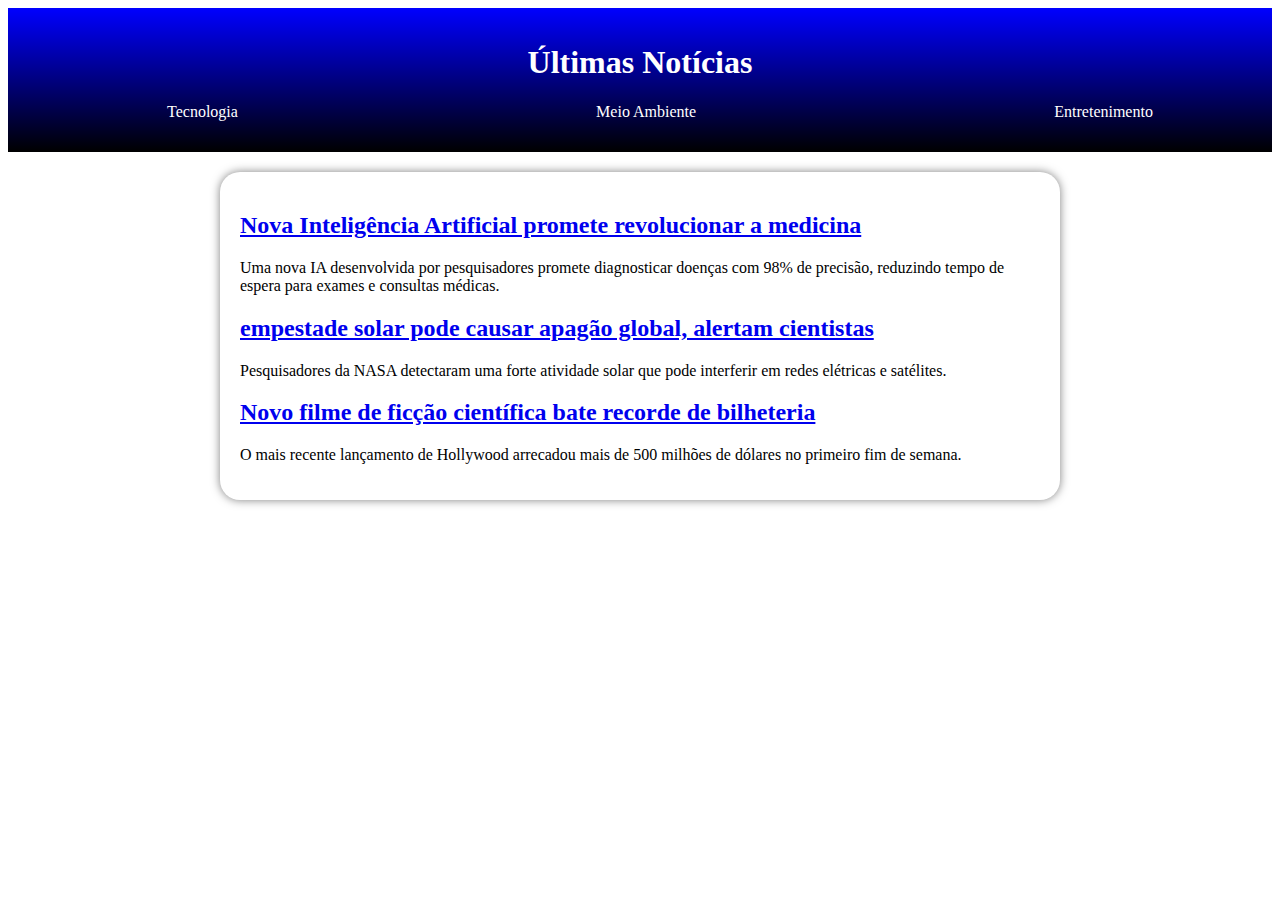
==== index.html @ 5bf2cc80 "Initial commit" ====
<!DOCTYPE html>
<html lang="pt-BR">

<head>
    <meta charset="UTF-8">
    <meta name="viewport" content="width=device-width, initial-scale=1.0">
    <title>Notícias</title>
    <link rel="stylesheet" href="style.css">
</head>

<body>
    <header>
        <h1>Últimas Notícias</h1>
        <div class="topicos">
            <ul>
                <li><a href="tecnologia.html">Tecnologia</a></li>
                <li><a href="ambiente.html">Meio Ambiente</a></li>
                <li><a href="entretenimento.html">Entretenimento</a></li>
            </ul>
        </div>
    </header>

    <main>
        <section class="noticias">
            <div>
                <article class="noticia">
                    <h2> <a href="tecnologia.html">Nova Inteligência Artificial promete revolucionar a medicina</a></h2>
                    <p>Uma nova IA desenvolvida por pesquisadores promete diagnosticar doenças com 98% de precisão,
                        reduzindo tempo de espera
                        para exames e consultas médicas.</p>

                </article>
            </div>
            <div>
                <article class="noticia">
                    <h2> <a href="ambiente.html">empestade solar pode causar apagão global, alertam cientistas</a></h2>
                    <p>Pesquisadores da NASA detectaram uma forte atividade solar que pode interferir em redes elétricas
                        e satélites.</p>

                </article>
            </div>
            <div>
                <article class="noticia">
                    <h2> <a href="entretenimento.html">Novo filme de ficção científica bate recorde de bilheteria</a>
                    </h2>
                    <p>O mais recente lançamento de Hollywood arrecadou mais de 500 milhões de dólares no primeiro fim
                        de semana.</p>

                </article>
            </div>
        </section>
    </main>


</body>

</html>
---- style.css ----
.topicos ul {

  list-style: none;
  display: flex;
  justify-content: center;
  align-items: center;
  gap: 30%;
}
.topicos ul li {
  display: inline;
}
.topicos ul li a{
    text-decoration: none;
    color: white;

}
main {
    max-width: 800px;
    margin: 20px auto;
    padding: 20px;
    background: rgb(255, 255, 255);
    box-shadow: 0px 0px 10px rgba(0, 0, 0, 0.5);
    border-radius: 20px;
}
header {
    background: linear-gradient(to top, black, blue);
    color: white;
    padding: 15px;
    text-align: center;
    
}
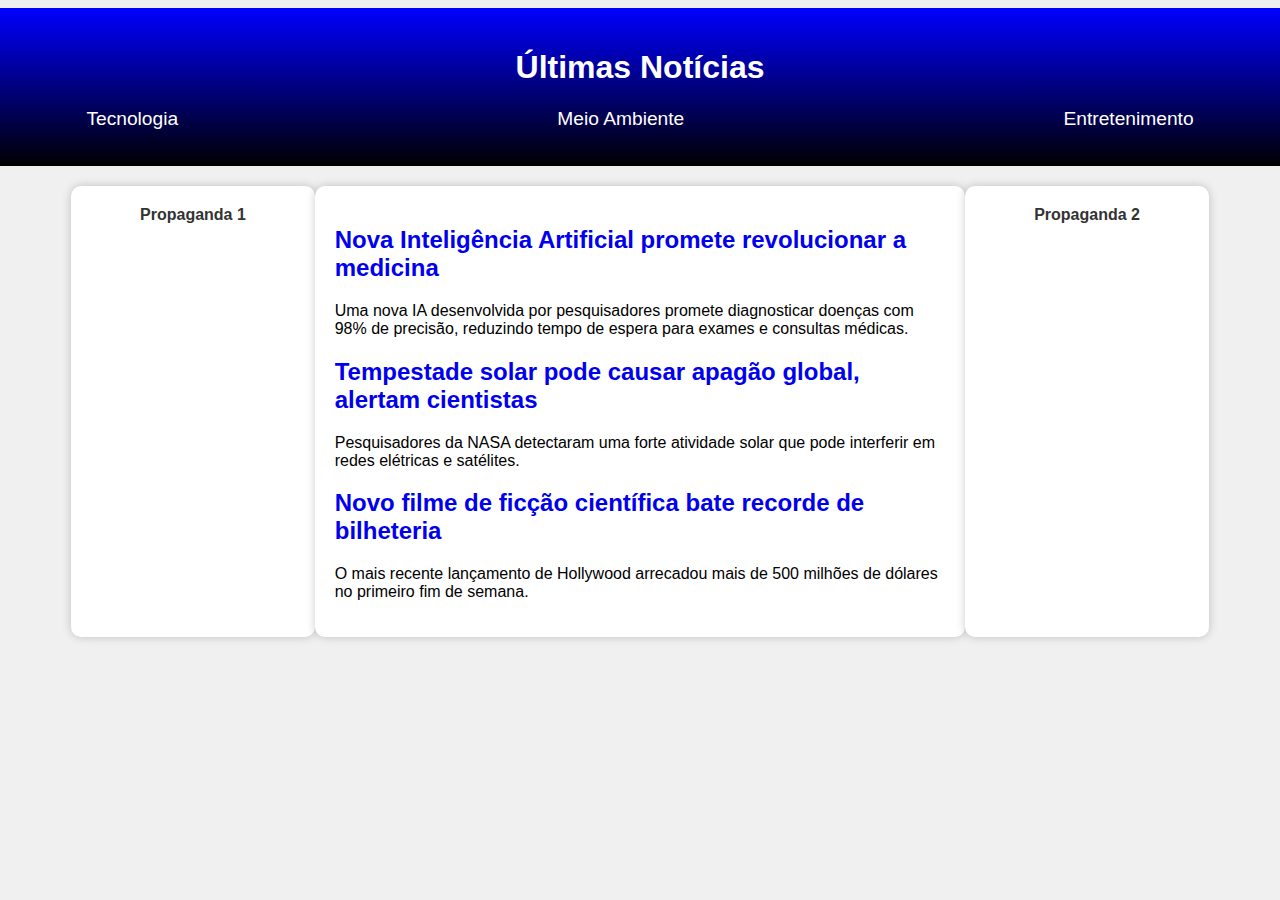
==== commit 2c5cbe4e: "dor de cabeca com css" ====
--- a/index.html
+++ b/index.html
@@ -1,57 +1,66 @@
 <!DOCTYPE html>
 <html lang="pt-BR">
+  <head>
+    <meta charset="UTF-8" />
+    <meta name="viewport" content="width=device-width, initial-scale=1.0" />
+    <title>Notícias</title>
+    <link rel="stylesheet" href="style.css" />
+  </head>
 
-<head>
-    <meta charset="UTF-8">
-    <meta name="viewport" content="width=device-width, initial-scale=1.0">
-    <title>Notícias</title>
-    <link rel="stylesheet" href="style.css">
-</head>
+  <body>
+    <header class="topicos">
+    
+      <h1>Últimas Notícias</h1>
+    
+        <ul>
+          <li><a href="tecnologia.html">Tecnologia</a></li>
+          <li><a href="ambiente.html">Meio Ambiente</a></li>
+          <li><a href="entretenimento.html">Entretenimento</a></li>
+        </ul>
 
-<body>
-    <header>
-        <h1>Últimas Notícias</h1>
-        <div class="topicos">
-            <ul>
-                <li><a href="tecnologia.html">Tecnologia</a></li>
-                <li><a href="ambiente.html">Meio Ambiente</a></li>
-                <li><a href="entretenimento.html">Entretenimento</a></li>
-            </ul>
-        </div>
     </header>
 
-    <main>
+    <div class="container">
+      <aside class="propaganda">Propaganda 1</aside>
+      
+      <main class="conteudo">
         <section class="noticias">
-            <div>
-                <article class="noticia">
-                    <h2> <a href="tecnologia.html">Nova Inteligência Artificial promete revolucionar a medicina</a></h2>
-                    <p>Uma nova IA desenvolvida por pesquisadores promete diagnosticar doenças com 98% de precisão,
-                        reduzindo tempo de espera
-                        para exames e consultas médicas.</p>
+          <div class="topicosNot">
+            <article class="noticia">
+              <h2>
+                <a href="tecnologia.html">Nova Inteligência Artificial promete revolucionar a medicina</a>
+              </h2>
+              <p>
+                Uma nova IA desenvolvida por pesquisadores promete diagnosticar
+                doenças com 98% de precisão, reduzindo tempo de espera para exames
+                e consultas médicas.
+              </p>
+            </article>
 
-                </article>
-            </div>
-            <div>
-                <article class="noticia">
-                    <h2> <a href="ambiente.html">empestade solar pode causar apagão global, alertam cientistas</a></h2>
-                    <p>Pesquisadores da NASA detectaram uma forte atividade solar que pode interferir em redes elétricas
-                        e satélites.</p>
+            <article class="noticia">
+              <h2>
+                <a href="ambiente.html">Tempestade solar pode causar apagão global, alertam cientistas</a>
+              </h2>
+              <p>
+                Pesquisadores da NASA detectaram uma forte atividade solar que
+                pode interferir em redes elétricas e satélites.
+              </p>
+            </article>
 
-                </article>
-            </div>
-            <div>
-                <article class="noticia">
-                    <h2> <a href="entretenimento.html">Novo filme de ficção científica bate recorde de bilheteria</a>
-                    </h2>
-                    <p>O mais recente lançamento de Hollywood arrecadou mais de 500 milhões de dólares no primeiro fim
-                        de semana.</p>
-
-                </article>
-            </div>
+            <article class="noticia">
+              <h2>
+                <a href="entretenimento.html">Novo filme de ficção científica bate recorde de bilheteria</a>
+              </h2>
+              <p>
+                O mais recente lançamento de Hollywood arrecadou mais de 500
+                milhões de dólares no primeiro fim de semana.
+              </p>
+            </article>
+          </div>
         </section>
-    </main>
-
-
-</body>
-
-</html>+      </main>
+      
+      <aside class="propaganda">Propaganda 2</aside>
+    </div>
+  </body>
+</html>
--- a/style.css
+++ b/style.css
@@ -1,31 +1,87 @@
-.topicos ul {
+body {
+  display: flex;
+  flex-direction: column;
+  align-items: center;
+  background-color: #f0f0f0;
+  font-family: Arial, sans-serif;
+}
 
+.container {
+  display: flex;
+  width: 90%;
+  max-width: 1200px;
+  margin-top: 20px;
+}
+
+.propaganda {
+  width: 20%;
+  background-color: #fff;
+  padding: 20px;
+  text-align: center;
+  box-shadow: 0px 0px 10px rgba(0, 0, 0, 0.2);
+  border-radius: 10px;
+  font-weight: bold;
+  color: #333;
+}
+
+.conteudo {
+  width: 60%;
+  padding: 20px;
+  background: white;
+  box-shadow: 0px 0px 10px rgba(0, 0, 0, 0.2);
+  border-radius: 10px;
+}
+.topicos{
+  width: 100%;
+  background: linear-gradient(to top, black, blue);
+  color: white;
+  padding: 20px;
+  text-align: center;
+}
+.topicos ul { 
   list-style: none;
   display: flex;
   justify-content: center;
   align-items: center;
   gap: 30%;
+  padding: 0;
+ 
 }
+
 .topicos ul li {
   display: inline;
 }
-.topicos ul li a{
-    text-decoration: none;
-    color: white;
 
+.topicos ul li a {
+  text-decoration: none;
+  color: white;
+  font-size: 1.2em;
+  transition: color 0.3s ease, transform 0.3s ease;
 }
-main {
-    max-width: 800px;
-    margin: 20px auto;
-    padding: 20px;
-    background: rgb(255, 255, 255);
-    box-shadow: 0px 0px 10px rgba(0, 0, 0, 0.5);
-    border-radius: 20px;
+
+.topicos ul li a:hover {
+  color: cyan;
+  transform: scale(1.05);
 }
+
+.topicosNot article h2 a {
+  text-decoration: none;
+}
+
+main p, main h1, main h2 {
+  transition: color 0.3s ease, transform 0.3s ease;
+}
+
+main p:hover, main h1:hover, main h2:hover {
+  color: #0077ff;
+  transform: scale(1.05);
+}
+
 header {
-    background: linear-gradient(to top, black, blue);
-    color: white;
-    padding: 15px;
-    text-align: center;
-    
-}+  background: linear-gradient(to top, black, blue);
+  color: white;
+  padding: 30px;
+  text-align: center;
+  width: 100%;
+ 
+}
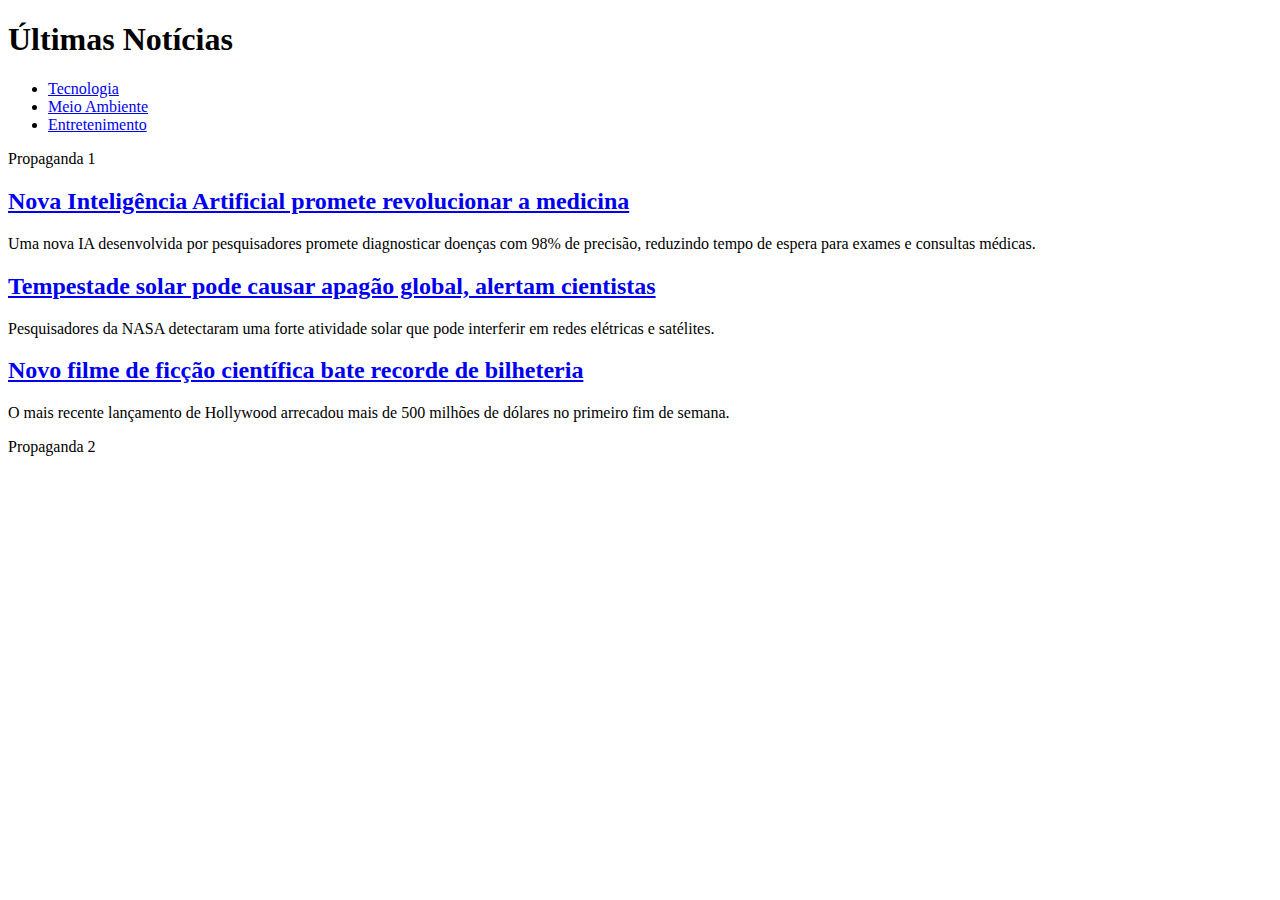
==== commit bfdc7d51: "recomeço do 0" ====
--- a/index.html
+++ b/index.html
@@ -9,37 +9,38 @@
 
   <body>
     <header class="topicos">
-    
       <h1>Últimas Notícias</h1>
-    
-        <ul>
-          <li><a href="tecnologia.html">Tecnologia</a></li>
-          <li><a href="ambiente.html">Meio Ambiente</a></li>
-          <li><a href="entretenimento.html">Entretenimento</a></li>
-        </ul>
-
+      <ul>
+        <li><a href="tecnologia.html">Tecnologia</a></li>
+        <li><a href="ambiente.html">Meio Ambiente</a></li>
+        <li><a href="entretenimento.html">Entretenimento</a></li>
+      </ul>
     </header>
-
     <div class="container">
       <aside class="propaganda">Propaganda 1</aside>
-      
       <main class="conteudo">
         <section class="noticias">
           <div class="topicosNot">
             <article class="noticia">
               <h2>
-                <a href="tecnologia.html">Nova Inteligência Artificial promete revolucionar a medicina</a>
+                <a href="tecnologia.html"
+                  >Nova Inteligência Artificial promete revolucionar a
+                  medicina</a
+                >
               </h2>
               <p>
                 Uma nova IA desenvolvida por pesquisadores promete diagnosticar
-                doenças com 98% de precisão, reduzindo tempo de espera para exames
-                e consultas médicas.
+                doenças com 98% de precisão, reduzindo tempo de espera para
+                exames e consultas médicas.
               </p>
             </article>
 
             <article class="noticia">
               <h2>
-                <a href="ambiente.html">Tempestade solar pode causar apagão global, alertam cientistas</a>
+                <a href="ambiente.html"
+                  >Tempestade solar pode causar apagão global, alertam
+                  cientistas</a
+                >
               </h2>
               <p>
                 Pesquisadores da NASA detectaram uma forte atividade solar que
@@ -49,7 +50,9 @@
 
             <article class="noticia">
               <h2>
-                <a href="entretenimento.html">Novo filme de ficção científica bate recorde de bilheteria</a>
+                <a href="entretenimento.html"
+                  >Novo filme de ficção científica bate recorde de bilheteria</a
+                >
               </h2>
               <p>
                 O mais recente lançamento de Hollywood arrecadou mais de 500
@@ -59,7 +62,6 @@
           </div>
         </section>
       </main>
-      
       <aside class="propaganda">Propaganda 2</aside>
     </div>
   </body>
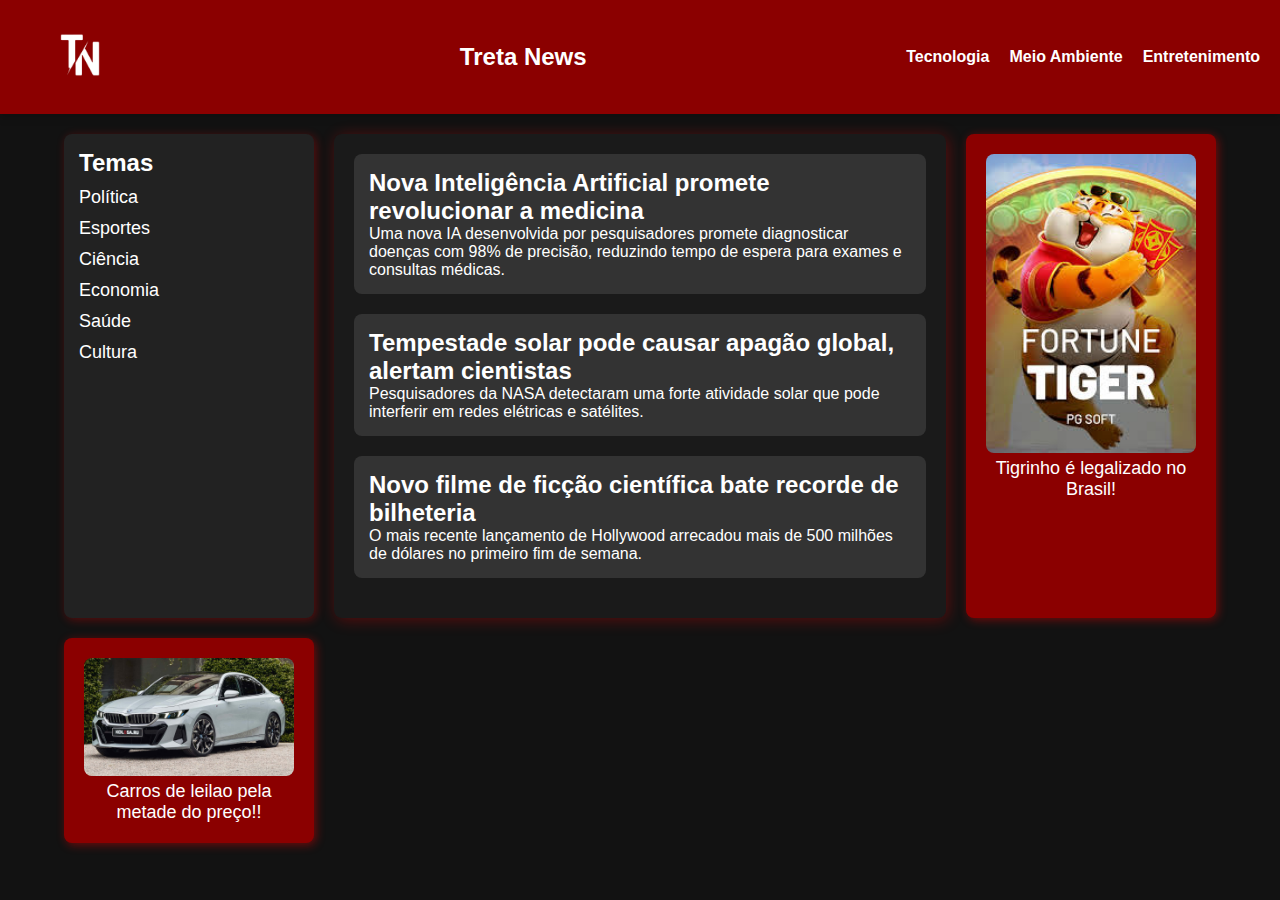
==== commit 9652703a: "fim" ====
--- a/index.html
+++ b/index.html
@@ -1,68 +1,87 @@
 <!DOCTYPE html>
 <html lang="pt-BR">
-  <head>
-    <meta charset="UTF-8" />
-    <meta name="viewport" content="width=device-width, initial-scale=1.0" />
+
+<head>
+    <meta charset="UTF-8">
+    <meta name="viewport" content="width=device-width, initial-scale=1.0">
     <title>Notícias</title>
-    <link rel="stylesheet" href="style.css" />
-  </head>
+    <link rel="stylesheet" href="style.css">
+</head>
 
-  <body>
+<body>
     <header class="topicos">
-      <h1>Últimas Notícias</h1>
-      <ul>
-        <li><a href="tecnologia.html">Tecnologia</a></li>
-        <li><a href="ambiente.html">Meio Ambiente</a></li>
-        <li><a href="entretenimento.html">Entretenimento</a></li>
-      </ul>
+        <div id="logo">
+            <img src="logo.png" alt="Logo do site">
+        </div>
+        <h1>Treta News</h1>
+        <nav>
+            <ul>
+                <li><a href="tecnologia.html">Tecnologia</a></li>
+                <li><a href="ambiente.html">Meio Ambiente</a></li>
+                <li><a href="entretenimento.html">Entretenimento</a></li>
+            </ul>
+        </nav>
     </header>
+
     <div class="container">
-      <aside class="propaganda">Propaganda 1</aside>
-      <main class="conteudo">
-        <section class="noticias">
-          <div class="topicosNot">
-            <article class="noticia">
-              <h2>
-                <a href="tecnologia.html"
-                  >Nova Inteligência Artificial promete revolucionar a
-                  medicina</a
-                >
-              </h2>
-              <p>
-                Uma nova IA desenvolvida por pesquisadores promete diagnosticar
-                doenças com 98% de precisão, reduzindo tempo de espera para
-                exames e consultas médicas.
-              </p>
-            </article>
+        <!-- Menu lateral com temas -->
+        <aside id="menu-lateral">
+            <h2>Temas</h2>
+            <ul>
+                <li><a href="#">Política</a></li>
+                <li><a href="#">Esportes</a></li>
+                <li><a href="#">Ciência</a></li>
+                <li><a href="#">Economia</a></li>
+                <li><a href="#">Saúde</a></li>
+                <li><a href="#">Cultura</a></li>
+            </ul>
+        </aside>
 
-            <article class="noticia">
-              <h2>
-                <a href="ambiente.html"
-                  >Tempestade solar pode causar apagão global, alertam
-                  cientistas</a
-                >
-              </h2>
-              <p>
-                Pesquisadores da NASA detectaram uma forte atividade solar que
-                pode interferir em redes elétricas e satélites.
-              </p>
-            </article>
+        <main class="conteudo">
+            <section class="noticias">
+                <div class="topicosNot">
+                    <article class="noticia">
+                        <h2>
+                            <a href="tecnologia.html">Nova Inteligência Artificial promete revolucionar a medicina</a>
+                        </h2>
+                        <p>
+                            Uma nova IA desenvolvida por pesquisadores promete diagnosticar doenças com 98% de precisão,
+                            reduzindo tempo de espera para exames e consultas médicas.
+                        </p>
+                    </article>
+                    <article class="noticia">
+                        <h2>
+                            <a href="ambiente.html">Tempestade solar pode causar apagão global, alertam cientistas</a>
+                        </h2>
+                        <p>
+                            Pesquisadores da NASA detectaram uma forte atividade solar que pode interferir em redes
+                            elétricas e satélites.
+                        </p>
+                    </article>
+                    <article class="noticia">
+                        <h2>
+                            <a href="entretenimento.html">Novo filme de ficção científica bate recorde de bilheteria</a>
+                        </h2>
+                        <p>
+                            O mais recente lançamento de Hollywood arrecadou mais de 500 milhões de dólares no primeiro
+                            fim de semana.
+                        </p>
+                    </article>
+                </div>
+            </section>
+        </main>
 
-            <article class="noticia">
-              <h2>
-                <a href="entretenimento.html"
-                  >Novo filme de ficção científica bate recorde de bilheteria</a
-                >
-              </h2>
-              <p>
-                O mais recente lançamento de Hollywood arrecadou mais de 500
-                milhões de dólares no primeiro fim de semana.
-              </p>
-            </article>
-          </div>
-        </section>
-      </main>
-      <aside class="propaganda">Propaganda 2</aside>
+        <!-- Espaço para propagandas com imagens -->
+        <aside class="propaganda">
+            <img src="image-tigre.png" alt="Imagem da propaganda 1">
+            <p>Tigrinho é legalizado no Brasil!</p>
+        </aside>
+
+        <aside class="propaganda">
+            <img src="image-car.png" alt="Imagem da propaganda 2">
+            <p>Carros de leilao pela metade do preço!!</p>
+        </aside>
     </div>
-  </body>
-</html>
+</body>
+
+</html>--- a/style.css
+++ b/style.css
@@ -0,0 +1,171 @@
+/* Reset básico */
+* {
+    margin: 0;
+    padding: 0;
+    box-sizing: border-box;
+    font-family: 'Poppins', sans-serif;
+}
+
+/* Estilização geral */
+body {
+    background-color: #121212;
+    color: #ffffff;
+    display: flex;
+    flex-direction: column;
+    align-items: center;
+    font-size: 16px;
+}
+
+/* Cabeçalho */
+header.topicos {
+    width: 100%;
+    display: flex;
+    align-items: center;
+    justify-content: space-between;
+    background-color: #8B0000; /* Vermelho escuro */
+    padding: 15px 20px;
+    box-shadow: 0px 4px 8px rgba(0, 0, 0, 0.2);
+
+}
+
+/* Logo */
+#logo img {
+    height: 80px;
+    width: auto;
+}
+
+/* Centraliza o título */
+header h1 {
+    flex: 1;
+    text-align: center;
+    font-size: 24px;
+    color: #ffffff;
+}
+
+/* Navegação */
+nav ul {
+    list-style: none;
+    display: flex;
+    gap: 20px;
+}
+
+nav ul li a {
+    color: #ffffff;
+    text-decoration: none;
+    font-weight: bold;
+    transition: color 0.3s ease-in-out;
+}
+
+nav ul li a:hover {
+    color: #ffcc00;
+}
+
+/* Container principal */
+.container {
+    display: grid;
+    grid-template-columns: 250px 1fr 250px;
+    gap: 20px;
+    width: 90%;
+    max-width: 1200px;
+    margin-top: 20px;
+}
+
+/* Menu lateral */
+#menu-lateral {
+    background-color: #222;
+    padding: 15px;
+    border-radius: 8px;
+    box-shadow: 2px 2px 10px rgba(255, 0, 0, 0.3);
+}
+
+#menu-lateral ul {
+    list-style: none;
+}
+
+#menu-lateral ul li {
+    margin: 10px 0;
+}
+
+#menu-lateral ul li a {
+    color: #ffffff;
+    text-decoration: none;
+    font-size: 18px;
+    transition: transform 0.3s ease-in-out;
+}
+
+#menu-lateral ul li a:hover {
+    transform: translateX(5px);
+    color: #ffcc00;
+}
+
+/* Seção de notícias */
+.conteudo {
+    background-color: #1a1a1a;
+    padding: 20px;
+    border-radius: 8px;
+    box-shadow: 2px 2px 15px rgba(255, 0, 0, 0.3);
+}
+
+.noticia {
+    margin-bottom: 20px;
+    padding: 15px;
+    border-radius: 8px;
+    background-color: #333;
+    transition: transform 0.3s ease-in-out;
+}
+
+.noticia:hover {
+    transform: scale(1.03);
+    box-shadow: 0px 4px 12px rgba(255, 0, 0, 0.5);
+}
+
+.noticia h2 a {
+    color: #ffffff;
+    text-decoration: none;
+}
+
+.noticia h2 a:hover {
+    color: #ffcc00;
+}
+
+/* Seção de propagandas */
+.propaganda {
+    background-color: #8B0000; /* Vermelho escuro */
+    color: white;
+    text-align: center;
+    padding: 20px;
+    font-size: 18px;
+    border-radius: 8px;
+    box-shadow: 2px 2px 10px rgba(255, 0, 0, 0.4);
+}
+
+.propaganda img {
+    width: 100%;
+    height: auto;
+    border-radius: 8px;
+}
+
+/* Responsividade */
+@media (max-width: 900px) {
+    .container {
+        grid-template-columns: 1fr;
+    }
+
+    #menu-lateral, .propaganda {
+        display: none;
+    }
+
+    header.topicos {
+        flex-direction: column;
+        text-align: center;
+    }
+
+    #logo {
+        margin-bottom: 10px;
+    }
+
+    nav ul {
+        flex-wrap: wrap;
+        justify-content: center;
+    }
+}
